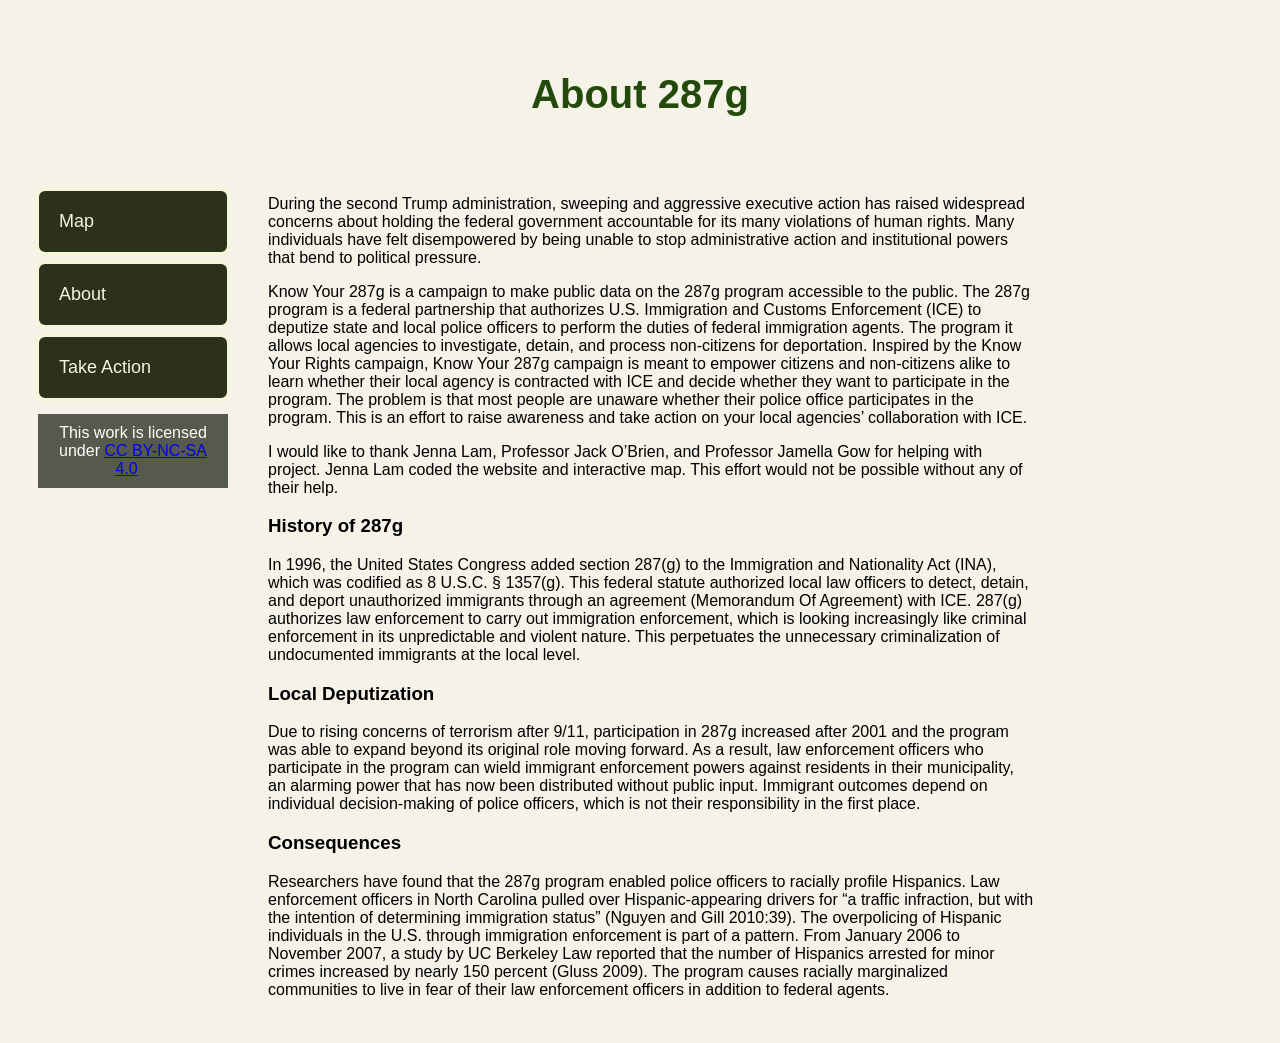
==== about.html @ 40e47073 "About and Take Action added" ====
<!DOCTYPE html>
<html lang="en">
<head>
    <meta charset="UTF-8">
    <meta name="viewport" content="width=device-width, initial-scale=1.0">
    <title>Take Action</title>
</head>
<body>
    <style>
        body {
            background-color: rgb(245, 242, 232);
            font-family:'Trebuchet MS', 'Lucida Sans Unicode', 'Lucida Grande', 'Lucida Sans', Arial, sans-serif
        }

        .bodyody {
            display: flex;
            flex-direction: row;
            gap: 15px;
        }

        h1 {
            text-align: center;
            padding-top: 45px;
            padding-bottom: 15px;
            color:rgb(35, 74, 11);
            font-size: 40px;
        }

        .cc {
            background-color: rgb(86, 90, 76);
            color: white;
            padding: 10px;
            margin: 5px;
            margin-top: 10px;
        }

        .navbar {
            padding-left: 25px;
            padding-top: 26px;
            display: flex;
            flex-direction: column;
            width: 200px;     /* fixed sidebar width */
            flex-shrink: 0;   /* don't let it shrink */
            text-align: center;
        }

        .page {
            display: flex;
            margin: 2px;
            padding: 20px;
            background-color: rgb(44, 49, 27);
            border-color: beige;
            border-radius: 10px;
            border: 4px solid beige; /* you had border: 2px with no style/color, which renders nothing */
            color: beige;
            font-size: 18px;
            text-align: center;
            transition: background-color 0.3s ease;
        }

        .page:hover {
            background-color: rgb(96, 107, 49);
        }

        .currpage:hover {
            background-color: rgb(44, 49, 27);
        }

        .text {
            width: 60vw;
            padding: 20px;
        }

    </style>
    </head>
    <body>
        <h1>About 287g</h1>
        <div class="bodyody">
            <div class="navbar">
                <a href="index.html" style="text-decoration: none; text-align: center">
                    <div class="page">Map</div>
                </a>
                <a href="about.html" style="text-decoration: none; text-align: center">
                    <div class="page currpage">About</div>
                </a>
                <a href="takeaction.html" style="text-decoration: none;">
                    <div class="page">Take Action</div>
                </a>
                <div class="cc">
                    This work is licensed under <a href="https://creativecommons.org/licenses/by-nc-sa/4.0/">CC BY-NC-SA 4.0</a><img src="https://mirrors.creativecommons.org/presskit/icons/cc.svg" alt="" style="max-width: 1em;max-height:1em;margin-left: .2em;"><img src="https://mirrors.creativecommons.org/presskit/icons/by.svg" alt="" style="max-width: 1em;max-height:1em;margin-left: .2em;"><img src="https://mirrors.creativecommons.org/presskit/icons/nc.svg" alt="" style="max-width: 1em;max-height:1em;margin-left: .2em;"><img src="https://mirrors.creativecommons.org/presskit/icons/sa.svg" alt="" style="max-width: 1em;max-height:1em;margin-left: .2em;">
                </div>
            </div>
            <div class="text">
                <p>During the second Trump administration, sweeping and aggressive executive action has raised widespread concerns about holding the federal government accountable for its many violations of human rights. Many individuals have felt disempowered by being unable to stop administrative action and institutional powers that bend to political pressure.</p>
                <p>Know Your 287g is a campaign to make public data on the 287g program accessible to the public. The 287g program is a federal partnership that authorizes U.S. Immigration and Customs Enforcement (ICE) to deputize state and local police officers to perform the duties of federal immigration agents. The program it allows local agencies to investigate, detain, and process non-citizens for deportation. Inspired by the Know Your Rights campaign, Know Your 287g campaign is meant to empower citizens and non-citizens alike to learn whether their local agency is contracted with ICE and decide whether they want to participate in the program. The problem is that most people are unaware whether their police office participates in the program. This is an effort to raise awareness and take action on your local agencies’ collaboration with ICE. </p>
                <p>I would like to thank Jenna Lam, Professor Jack O’Brien, and Professor Jamella Gow for helping with project. Jenna Lam coded the website and interactive map. This effort would not be possible without any of their help.</p>
                <h3>History of 287g</h3>
                <p>In 1996, the United States Congress added section 287(g) to the Immigration and Nationality Act (INA), which was codified as 8 U.S.C. § 1357(g). This federal statute authorized local law officers to detect, detain, and deport unauthorized immigrants through an agreement (Memorandum Of Agreement) with ICE. 287(g) authorizes law enforcement to carry out immigration enforcement, which is looking increasingly like criminal enforcement in its unpredictable and violent nature. This perpetuates the unnecessary criminalization of undocumented immigrants at the local level. </p>
                <h3>Local Deputization</h3>
                <p>Due to rising concerns of terrorism after 9/11, participation in 287g increased after 2001 and the program was able to expand beyond its original role moving forward. As a result, law enforcement officers who participate in the program can wield immigrant enforcement powers against residents in their municipality, an alarming power that has now been distributed without public input. Immigrant outcomes depend on individual decision-making of police officers, which is not their responsibility in the first place.</p>
                <h3>Consequences</h3>
                <p>Researchers have found that the 287g program enabled police officers to racially profile Hispanics. Law enforcement officers in North Carolina pulled over Hispanic-appearing drivers for “a traffic infraction, but with the intention of determining immigration status” (Nguyen and Gill 2010:39). The overpolicing of Hispanic individuals in the U.S. through immigration enforcement is part of a pattern. From January 2006 to November 2007, a study by UC Berkeley Law reported that the number of Hispanics arrested for minor crimes increased by nearly 150 percent (Gluss 2009). The program causes racially marginalized communities to live in fear of their law enforcement officers in addition to federal agents.</p>
            </div>

            
        </div>
</body>
</html>
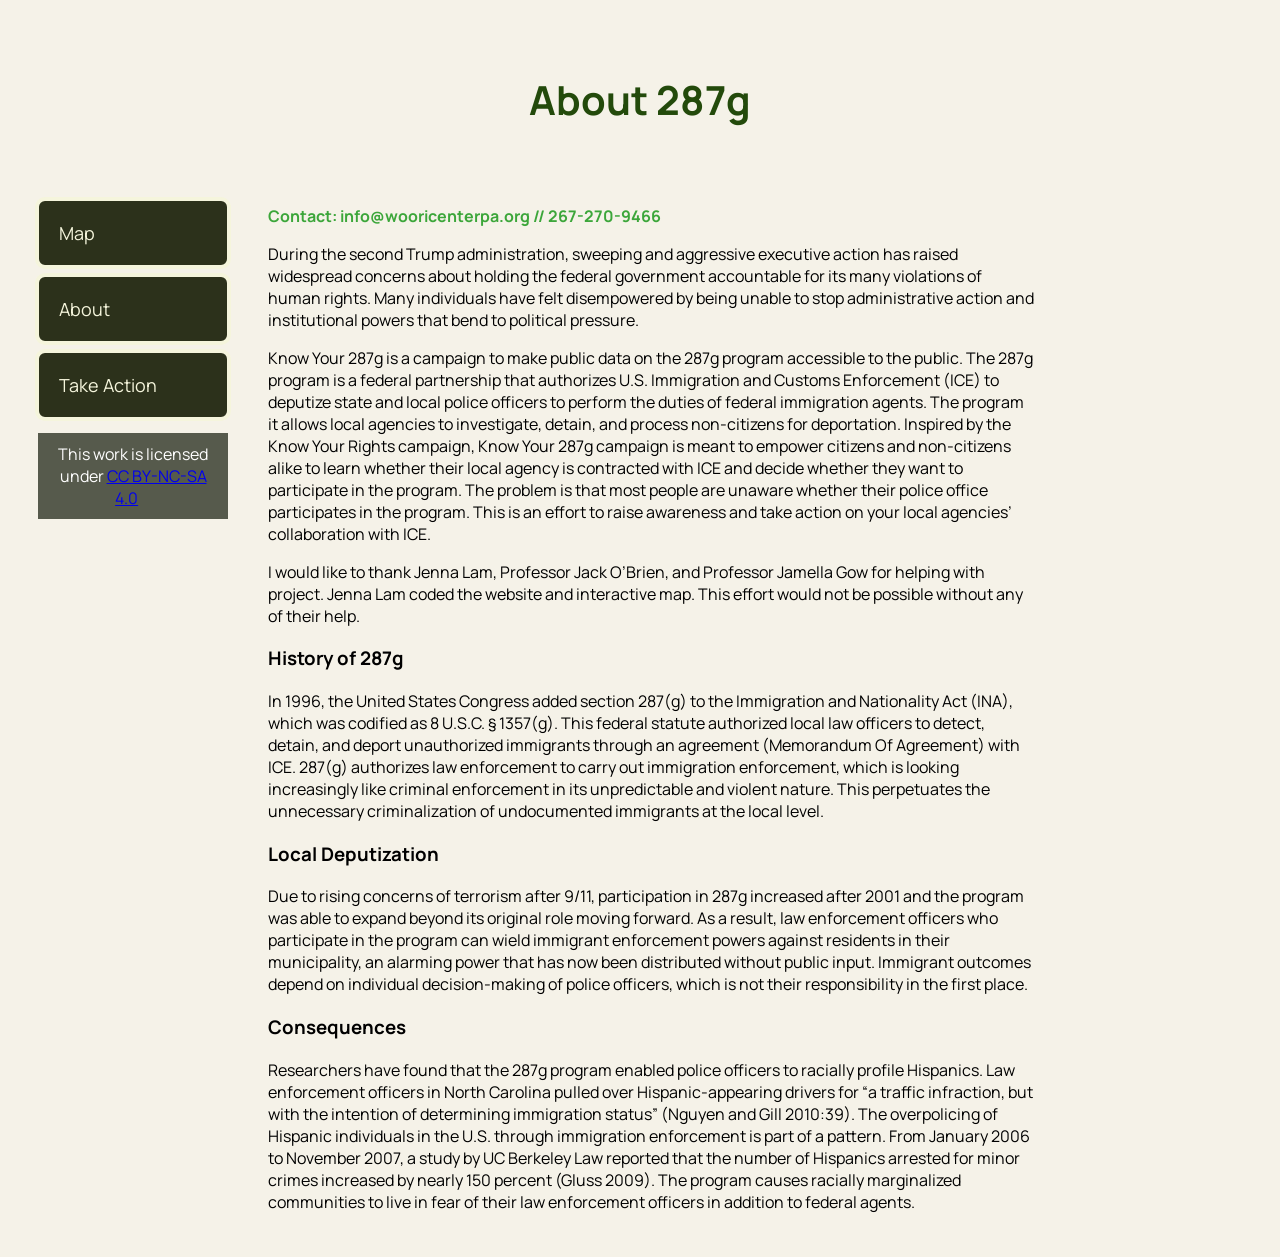
==== commit cb49ca7b: "Alabama, Alaska, Arkansas, Georgia, Colorado added" ====
--- a/about.html
+++ b/about.html
@@ -3,13 +3,16 @@
 <head>
     <meta charset="UTF-8">
     <meta name="viewport" content="width=device-width, initial-scale=1.0">
+    <link rel="preconnect" href="https://fonts.googleapis.com">
+    <link rel="preconnect" href="https://fonts.gstatic.com" crossorigin>
+    <link href="https://fonts.googleapis.com/css2?family=Manrope&display=swap" rel="stylesheet">
     <title>Take Action</title>
 </head>
 <body>
     <style>
         body {
             background-color: rgb(245, 242, 232);
-            font-family:'Trebuchet MS', 'Lucida Sans Unicode', 'Lucida Grande', 'Lucida Sans', Arial, sans-serif
+            font-family:'Manrope';
         }
 
         .bodyody {
@@ -91,6 +94,7 @@
                 </div>
             </div>
             <div class="text">
+                <p><strong><span style="color:rgb(60, 166, 58)">Contact: info@wooricenterpa.org // 267-270-9466</span></strong></p>
                 <p>During the second Trump administration, sweeping and aggressive executive action has raised widespread concerns about holding the federal government accountable for its many violations of human rights. Many individuals have felt disempowered by being unable to stop administrative action and institutional powers that bend to political pressure.</p>
                 <p>Know Your 287g is a campaign to make public data on the 287g program accessible to the public. The 287g program is a federal partnership that authorizes U.S. Immigration and Customs Enforcement (ICE) to deputize state and local police officers to perform the duties of federal immigration agents. The program it allows local agencies to investigate, detain, and process non-citizens for deportation. Inspired by the Know Your Rights campaign, Know Your 287g campaign is meant to empower citizens and non-citizens alike to learn whether their local agency is contracted with ICE and decide whether they want to participate in the program. The problem is that most people are unaware whether their police office participates in the program. This is an effort to raise awareness and take action on your local agencies’ collaboration with ICE. </p>
                 <p>I would like to thank Jenna Lam, Professor Jack O’Brien, and Professor Jamella Gow for helping with project. Jenna Lam coded the website and interactive map. This effort would not be possible without any of their help.</p>
